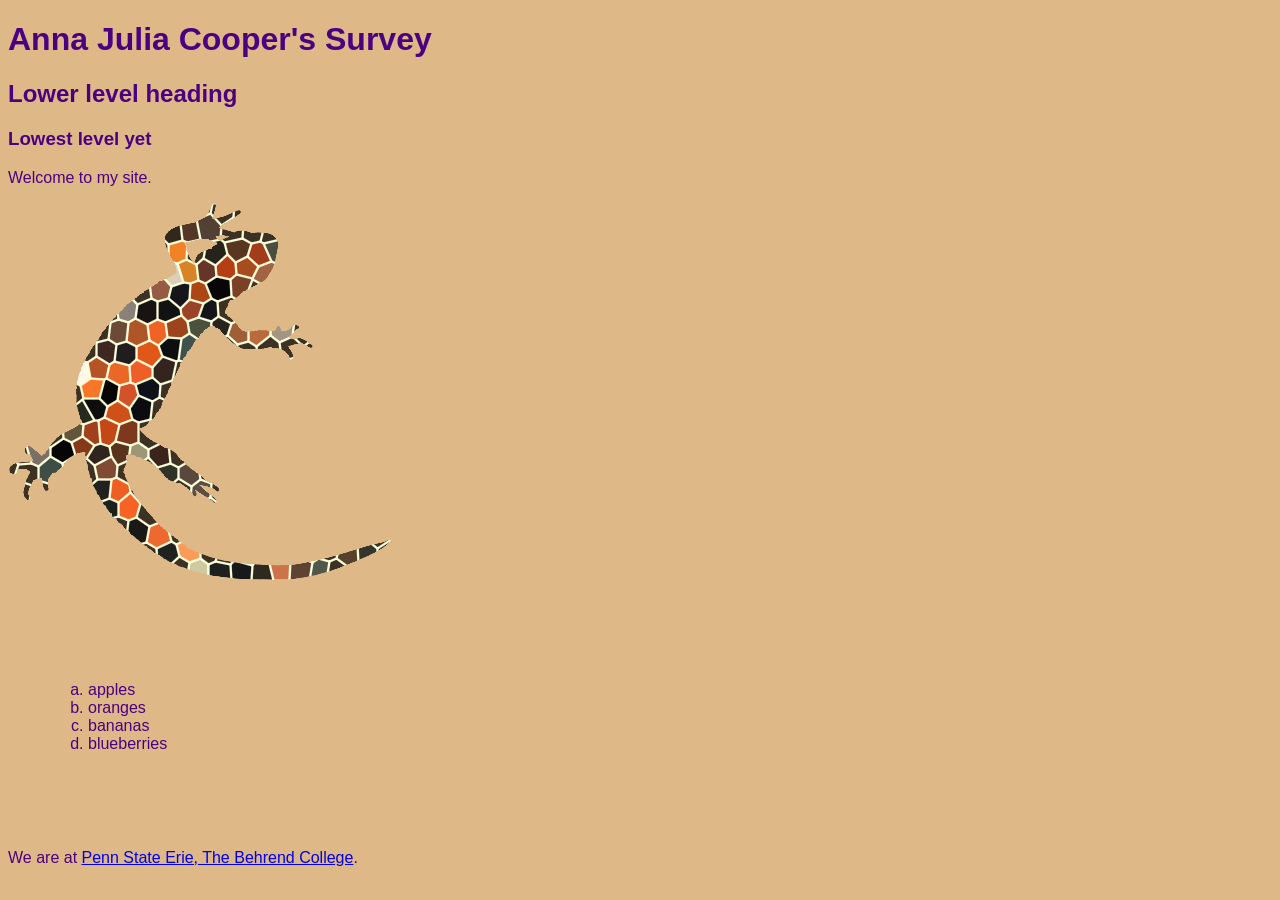
==== docs/index.html @ 784ca909 "doc file" ====
<!DOCTYPE html>
<html xmlns="http://www.w3.org/1999/xhtml" lang="en">
    <head>
        <title>My NewtFire Homepage</title>
        <meta charset="UTF-8" />
        <meta name="author" content="My Name" />
        <meta name="viewport" content="width=device-width, initial-scale=1.0" />
        <link rel="stylesheet" type="text/css" href="webstyle.css" />
        
    </head>
    <!--This page is published at https://newtfire.github.io/textEncoding-Hub/copy-and-rename-to-docs/ -->
    <body>
        <h1>Anna Julia Cooper's Survey</h1>
        <h2>Lower level heading</h2>
        <h3>Lowest level yet</h3>
        <p>Welcome to my site.</p>
        <img src="images/newt-mosaic4.png" alt="image of Dr. B's firebelly newt"/>
        <!--ebb: When pointing to images in your own repo, always use *relative* file associations: Here we are pointing to an images directory that's in the same
        folder as this HTML file we're editing. And we're going into the images folder to deliver the newt-mosaic4.png file inside. -->
        
        <ol>
            <li>apples</li>
            <li>oranges</li>
            <li>bananas</li>
            <li>blueberries</li>
        </ol>
        
        <p>We are at <a href="https://behrend.psu.edu/">Penn State Erie, The Behrend College</a>.</p>
        <!--ebb: The <a> element above is showing how to make an *absolute* file association with a literal, full website address. 
            Only do this for pointing OUTSIDE your own repo. -->
    </body>
</html>
---- docs/webstyle.css ----
body {
background-color: BurlyWood;
color: indigo;
font-family: arial, helvetica, sans-serif;
}
ol {list-style-type: lower-alpha;
padding: 5em;
    
}
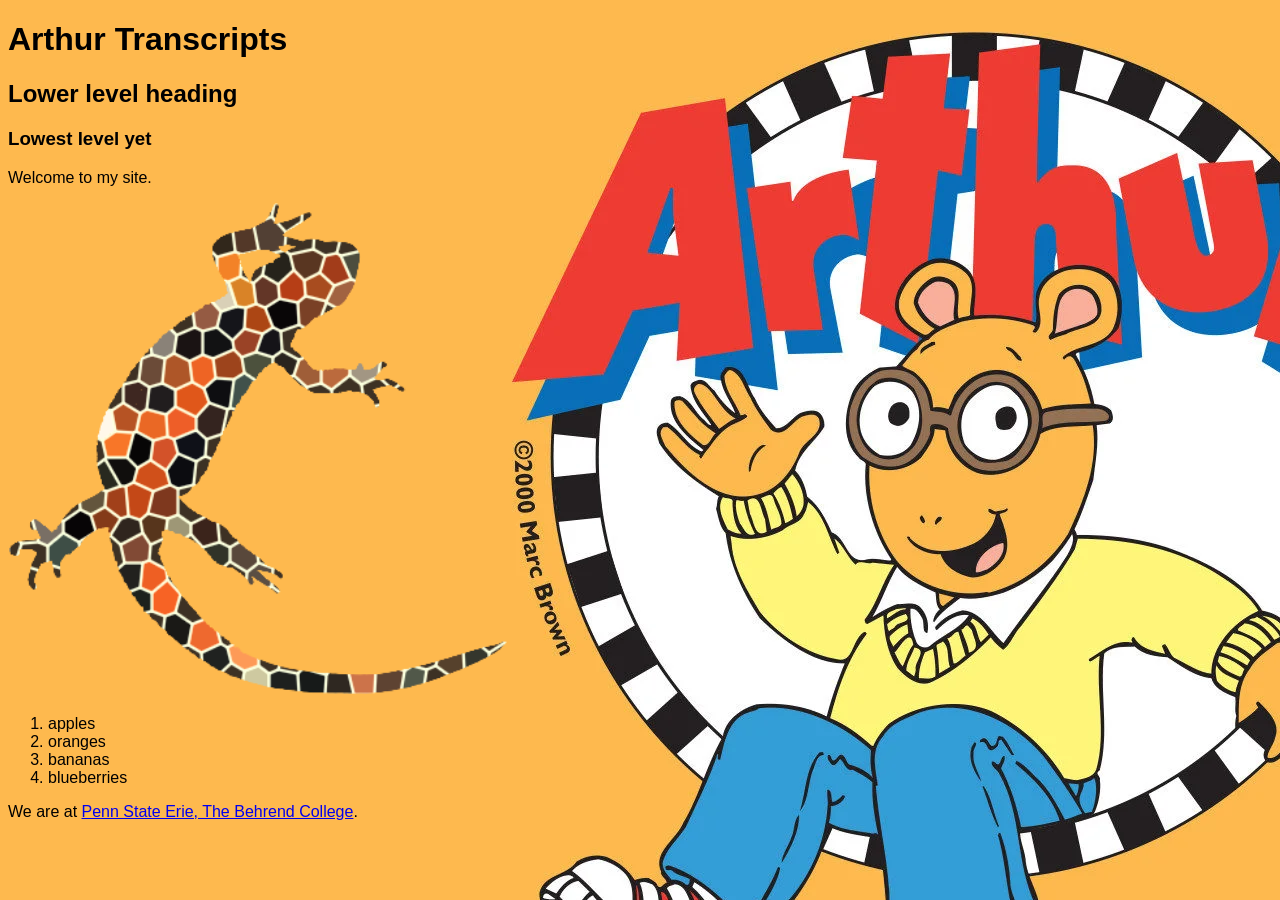
==== commit 366cea0f: "background change" ====
--- a/docs/index.html
+++ b/docs/index.html
@@ -1,23 +1,22 @@
 <!DOCTYPE html>
 <html xmlns="http://www.w3.org/1999/xhtml" lang="en">
     <head>
-        <title>My NewtFire Homepage</title>
+        <title>Arthur TV Transcripts</title>
         <meta charset="UTF-8" />
         <meta name="author" content="My Name" />
         <meta name="viewport" content="width=device-width, initial-scale=1.0" />
         <link rel="stylesheet" type="text/css" href="webstyle.css" />
         
     </head>
-    <!--This page is published at https://newtfire.github.io/textEncoding-Hub/copy-and-rename-to-docs/ -->
     <body>
-        <h1>Anna Julia Cooper's Survey</h1>
+        
+        <h1>Arthur Transcripts</h1>
         <h2>Lower level heading</h2>
         <h3>Lowest level yet</h3>
         <p>Welcome to my site.</p>
         <img src="images/newt-mosaic4.png" alt="image of Dr. B's firebelly newt"/>
-        <!--ebb: When pointing to images in your own repo, always use *relative* file associations: Here we are pointing to an images directory that's in the same
-        folder as this HTML file we're editing. And we're going into the images folder to deliver the newt-mosaic4.png file inside. -->
         
+      
         <ol>
             <li>apples</li>
             <li>oranges</li>
@@ -26,7 +25,6 @@
         </ol>
         
         <p>We are at <a href="https://behrend.psu.edu/">Penn State Erie, The Behrend College</a>.</p>
-        <!--ebb: The <a> element above is showing how to make an *absolute* file association with a literal, full website address. 
-            Only do this for pointing OUTSIDE your own repo. -->
+        
     </body>
 </html>
--- a/docs/webstyle.css
+++ b/docs/webstyle.css
@@ -1,10 +1,27 @@
+body { /*background:papayaWhip*/background: url(images/arthur.png);
+    font-family: Arial, Avantgarde, sans-serif;}
+    
+div.side-by-side {
+  display: flex; width: 80%; float:right}
 
-body {
-background-color: BurlyWood;
-color: indigo;
-font-family: arial, helvetica, sans-serif;
-}
-ol {list-style-type: lower-alpha;
-padding: 5em;
+img {width: 59%; max-width: 500px;}
+
+.featureBlock {background-color:orange; font-size: smaller;}
+
+.image {float:right; width:40%; max-width:300px;border:dotted; border-color:white}
+
+.button {color:white; font-family:roman, 'times new roman', times, serif;}
+
+.box {border-style:dashed; border-color:blue; margin:5%}
+
+div.threeD{}
+div.threeD iframe{width:90%; max-width:1280px; max-height:840px;}
+
+.text{float:bottom}
+
+.footer{width: 90%}
+
+.imgzoom{display: flex; flex-flow: row wrap; align-items: center; width: 75%; margin: 15px auto; padding: 1%; border-radius: 12px;}
     
-}
+
+.imgzoom img:hover {transform: scale(1.4);}
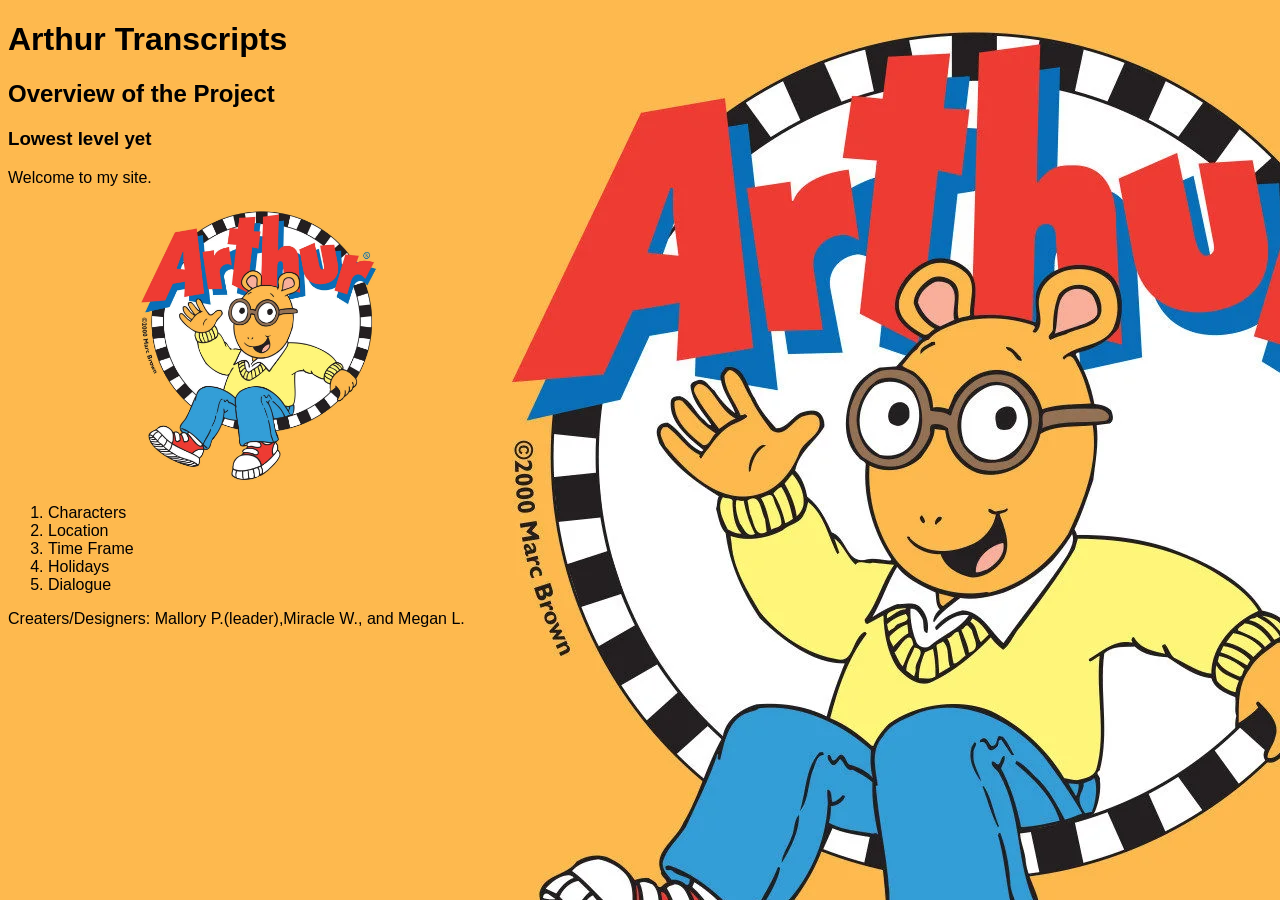
==== commit 4631ff23: "editing our webpage" ====
--- a/docs/index.html
+++ b/docs/index.html
@@ -11,20 +11,21 @@
     <body>
         
         <h1>Arthur Transcripts</h1>
-        <h2>Lower level heading</h2>
+        <h2>Overview of the Project</h2>
         <h3>Lowest level yet</h3>
         <p>Welcome to my site.</p>
-        <img src="images/newt-mosaic4.png" alt="image of Dr. B's firebelly newt"/>
+        <img src="images/arthur.png" alt="Arthur logo"/>
         
       
         <ol>
-            <li>apples</li>
-            <li>oranges</li>
-            <li>bananas</li>
-            <li>blueberries</li>
+            <li>Characters</li>
+            <li>Location</li>
+            <li>Time Frame</li>
+            <li>Holidays</li>
+            <li>Dialogue</li>
         </ol>
         
-        <p>We are at <a href="https://behrend.psu.edu/">Penn State Erie, The Behrend College</a>.</p>
+        <p>Creaters/Designers: Mallory P.(leader),Miracle W., and Megan L.</p>
         
     </body>
 </html>
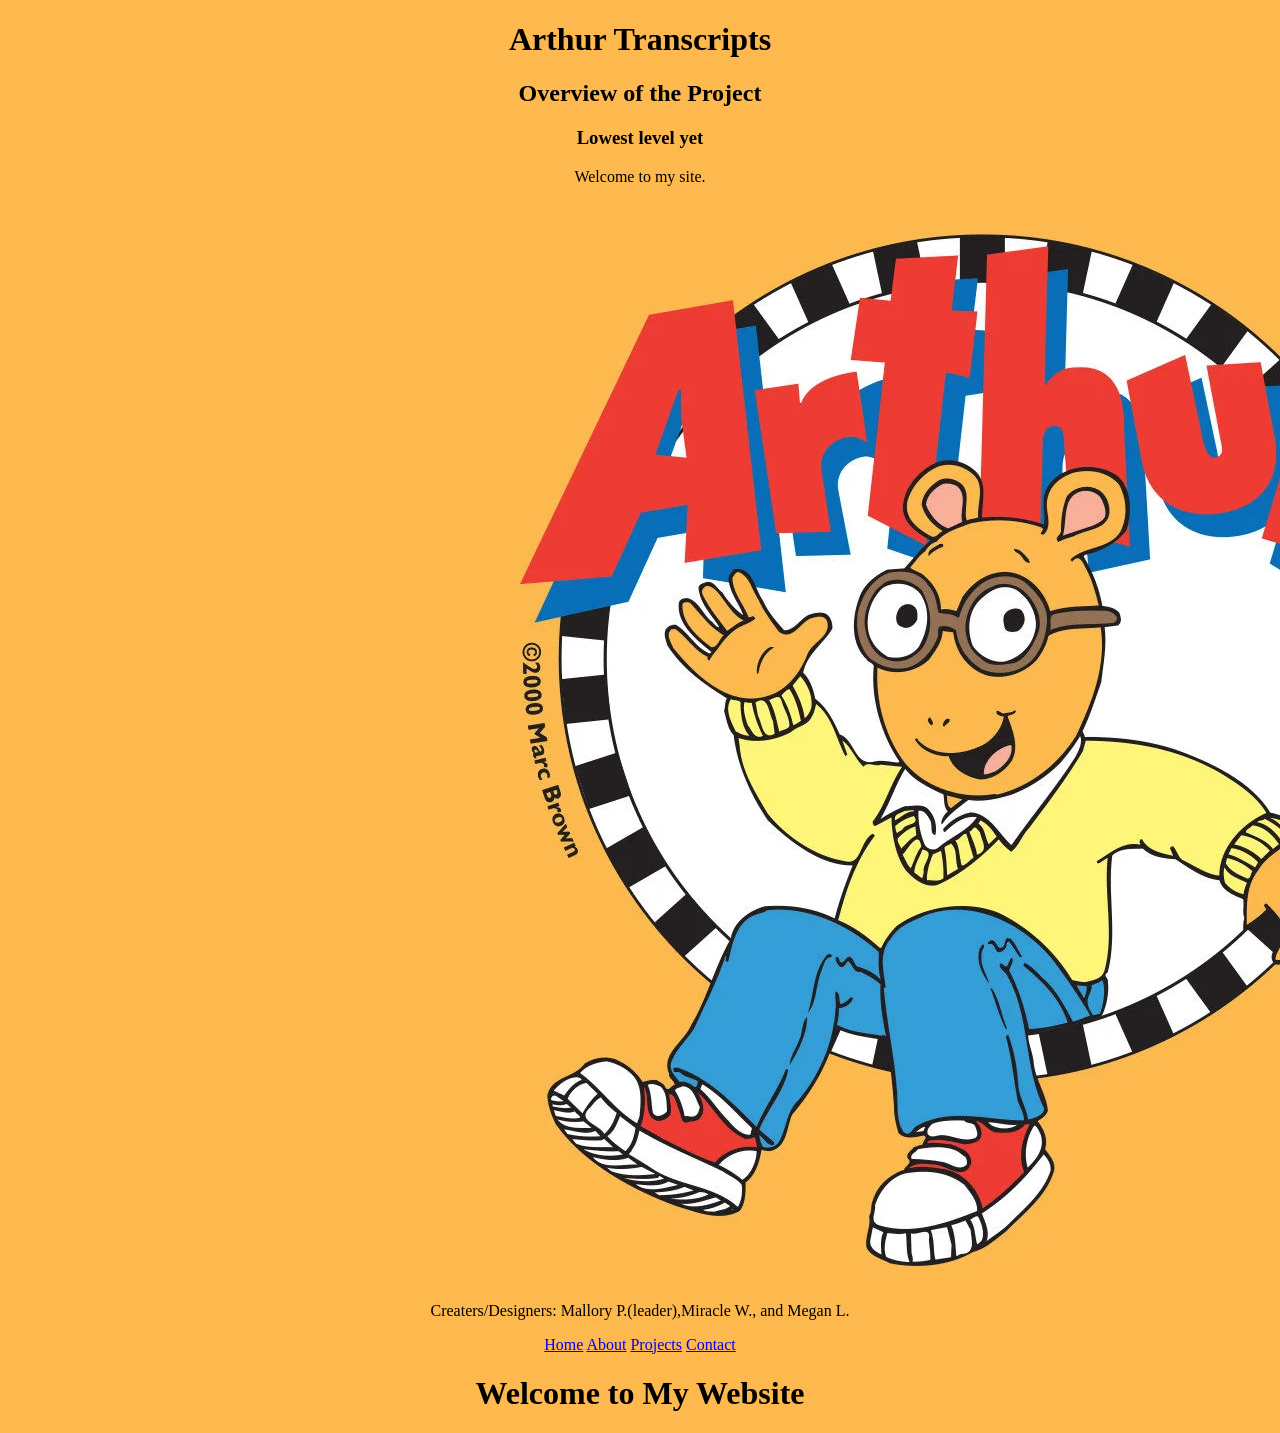
==== commit 93656ef0: "changes to Homepage website" ====
--- a/docs/index.html
+++ b/docs/index.html
@@ -8,24 +8,38 @@
         <link rel="stylesheet" type="text/css" href="webstyle.css" />
         
     </head>
+        <title>Centered Text</title>
+        <style>
+    body {
+      text-align: center;
+    }
+  </style>
     <body>
         
-        <h1>Arthur Transcripts</h1>
+        <h1>Arthur Transcripts </h1>
         <h2>Overview of the Project</h2>
         <h3>Lowest level yet</h3>
         <p>Welcome to my site.</p>
         <img src="images/arthur.png" alt="Arthur logo"/>
         
       
-        <ol>
-            <li>Characters</li>
-            <li>Location</li>
-            <li>Time Frame</li>
-            <li>Holidays</li>
-            <li>Dialogue</li>
-        </ol>
+ 
         
         <p>Creaters/Designers: Mallory P.(leader),Miracle W., and Megan L.</p>
+        <head>
+            <title>Top Navbar</title>
+            
+            <div class="navbar">
+                <a href="#">Home</a>
+                <a href="#">About</a>
+                <a href="#">Projects</a>
+                <a href="#">Contact</a>
+            </div>
+            
+            <div class="content">
+                <h1>Welcome to My Website</h1>
+            </div>  
+        </head>
         
-    </body>
+        
 </html>
--- a/docs/webstyle.css
+++ b/docs/webstyle.css
@@ -1,6 +1,7 @@
-body { /*background:papayaWhip*/background: url(images/arthur.png);
-    font-family: Arial, Avantgarde, sans-serif;}
-    
+body { /*background:papayaWhip*/background :#feb94e;
+:font-family:", Arial, "Bold", Helvetica, sans-serif;}
+  
+
 div.side-by-side {
   display: flex; width: 80%; float:right}
 
@@ -12,7 +13,7 @@
 
 .button {color:white; font-family:roman, 'times new roman', times, serif;}
 
-.box {border-style:dashed; border-color:blue; margin:5%}
+.box {border-style:dashed; border-color:black; margin:5%}
 
 div.threeD{}
 div.threeD iframe{width:90%; max-width:1280px; max-height:840px;}
@@ -22,6 +23,32 @@
 .footer{width: 90%}
 
 .imgzoom{display: flex; flex-flow: row wrap; align-items: center; width: 75%; margin: 15px auto; padding: 1%; border-radius: 12px;}
-    
+ 
 
-.imgzoom img:hover {transform: scale(1.4);}+    /* Navbar container */
+    .navbar {
+      background-color: #111;
+      overflow: hidden;
+      padding: 15px;
+      text-align: center;
+    }
+
+    /* Navbar links */
+    .navbar a {
+      color: white;
+      text-decoration: none;
+      padding: 14px 20px;
+      display: inline-block;
+    }
+
+    /* Hover effect */
+    .navbar a:hover {
+      background-color: #575757;
+    }
+
+    /* Main content */
+    .content {
+      padding: 20px;
+      text-align: center;
+    }
+.imgzoom img:hover {transform: scale(1.4);}
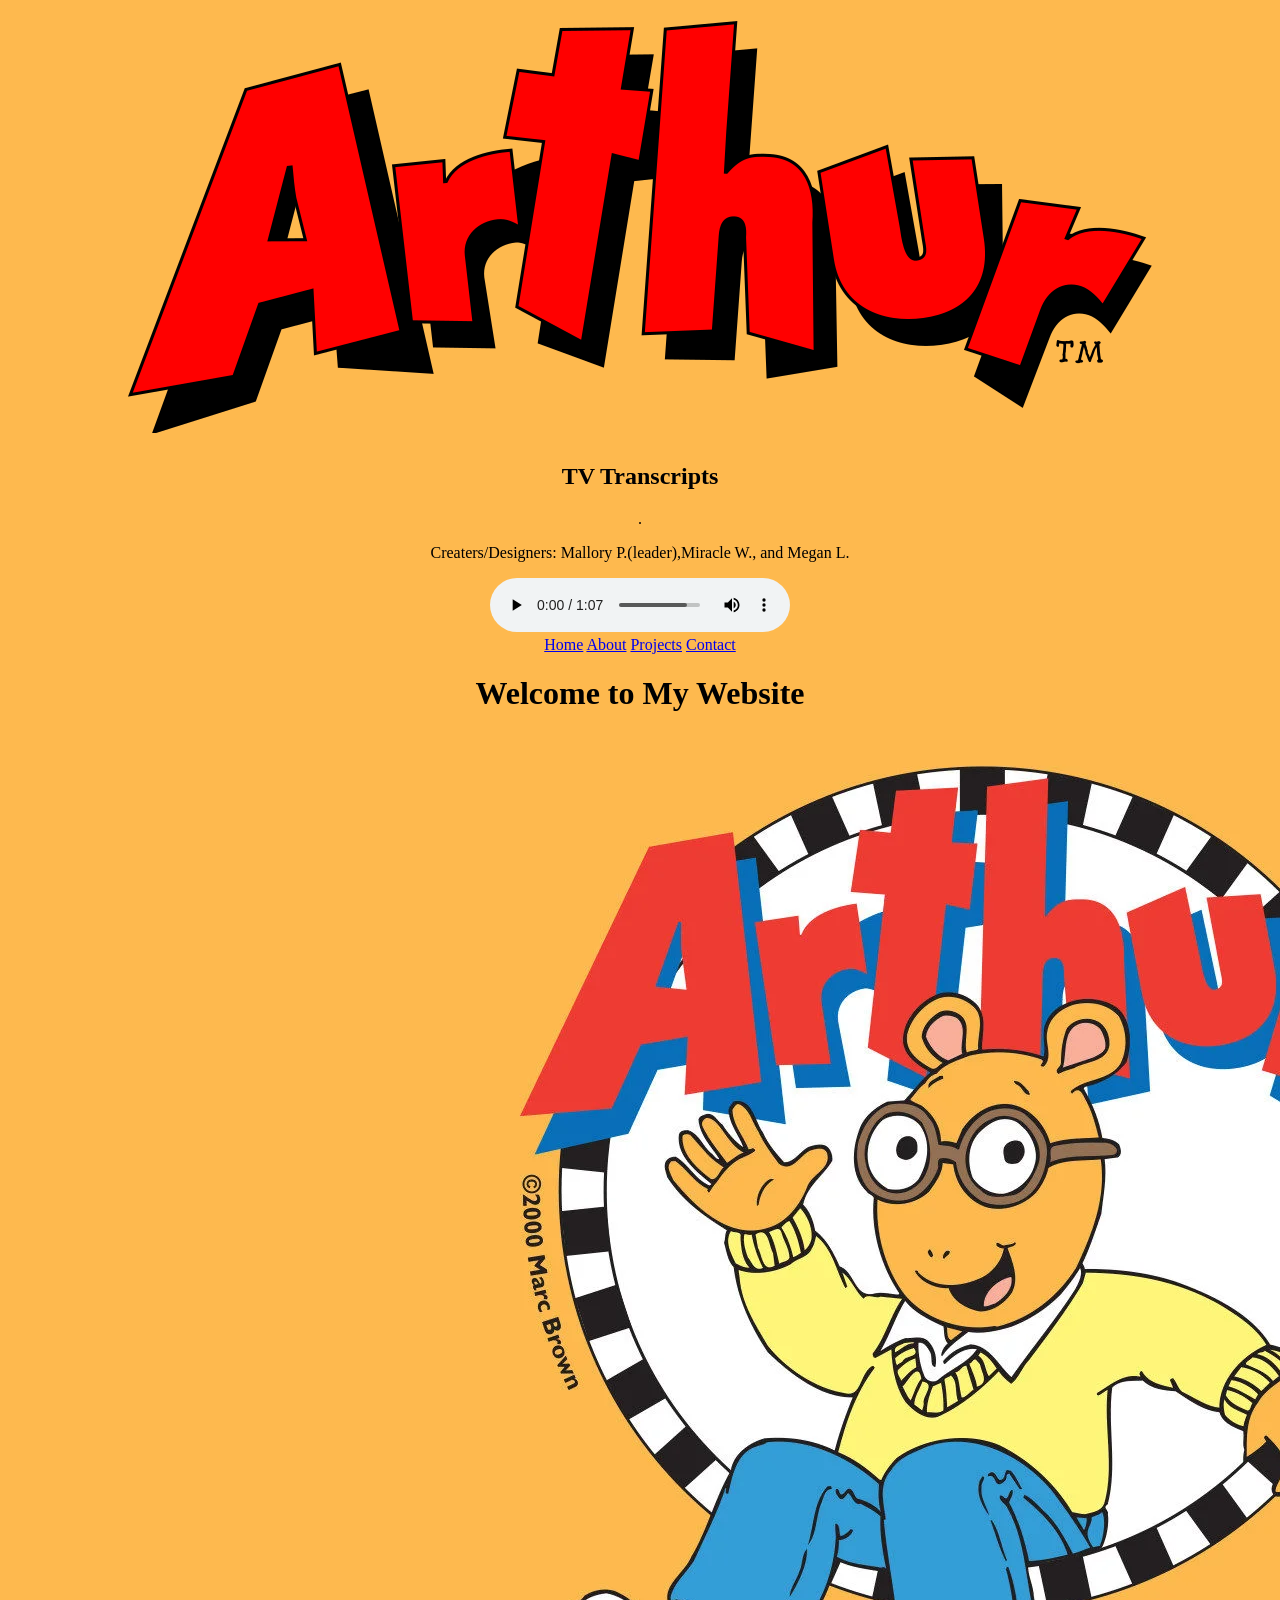
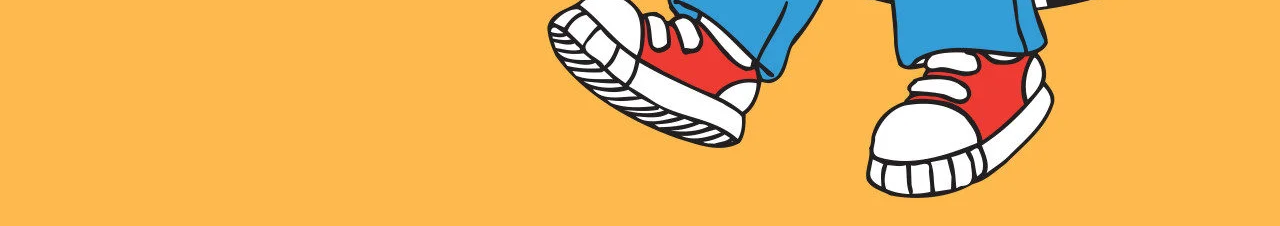
==== commit c8f1f388: "Updated index and CSS" ====
--- a/docs/index.html
+++ b/docs/index.html
@@ -16,17 +16,31 @@
   </style>
     <body>
         
-        <h1>Arthur Transcripts </h1>
-        <h2>Overview of the Project</h2>
-        <h3>Lowest level yet</h3>
-        <p>Welcome to my site.</p>
-        <img src="images/arthur.png" alt="Arthur logo"/>
+        <h1><img src="Arthur-Logo-PNG.png" /> </h1>
+
+<style>
+#glow-title {
+    text-align: center;
+    font-size: 50px;
+    color: #ff0000;
+    animation: glow 1.5s ease-in-out infinite alternate;
+}
+
+
+</style>
+
+        <h2>TV Transcripts</h2>
+        <h3></h3>
+        <p>.</p>
+ 
         
-      
+  
  
         
         <p>Creaters/Designers: Mallory P.(leader),Miracle W., and Megan L.</p>
         <head>
+            <audio controls src="Arthur.mp3"></audio>
+            
             <title>Top Navbar</title>
             
             <div class="navbar">
@@ -38,7 +52,9 @@
             
             <div class="content">
                 <h1>Welcome to My Website</h1>
+                <img src="images/arthur.png" alt="Arthur logo"/>
             </div>  
+
         </head>
         
         
--- a/docs/webstyle.css
+++ b/docs/webstyle.css
@@ -1,11 +1,11 @@
 body { /*background:papayaWhip*/background :#feb94e;
-:font-family:", Arial, "Bold", Helvetica, sans-serif;}
+:font-family:{ Arial, "Bold", Helvetica, sans-serif;}
   
 
 div.side-by-side {
   display: flex; width: 80%; float:right}
 
-img {width: 59%; max-width: 500px;}
+img {width: 30%; max-width: 500px;}
 
 .featureBlock {background-color:orange; font-size: smaller;}
 
@@ -35,7 +35,7 @@
 
     /* Navbar links */
     .navbar a {
-      color: white;
+      color: red;
       text-decoration: none;
       padding: 14px 20px;
       display: inline-block;
@@ -52,3 +52,6 @@
       text-align: center;
     }
 .imgzoom img:hover {transform: scale(1.4);}
+
+
+
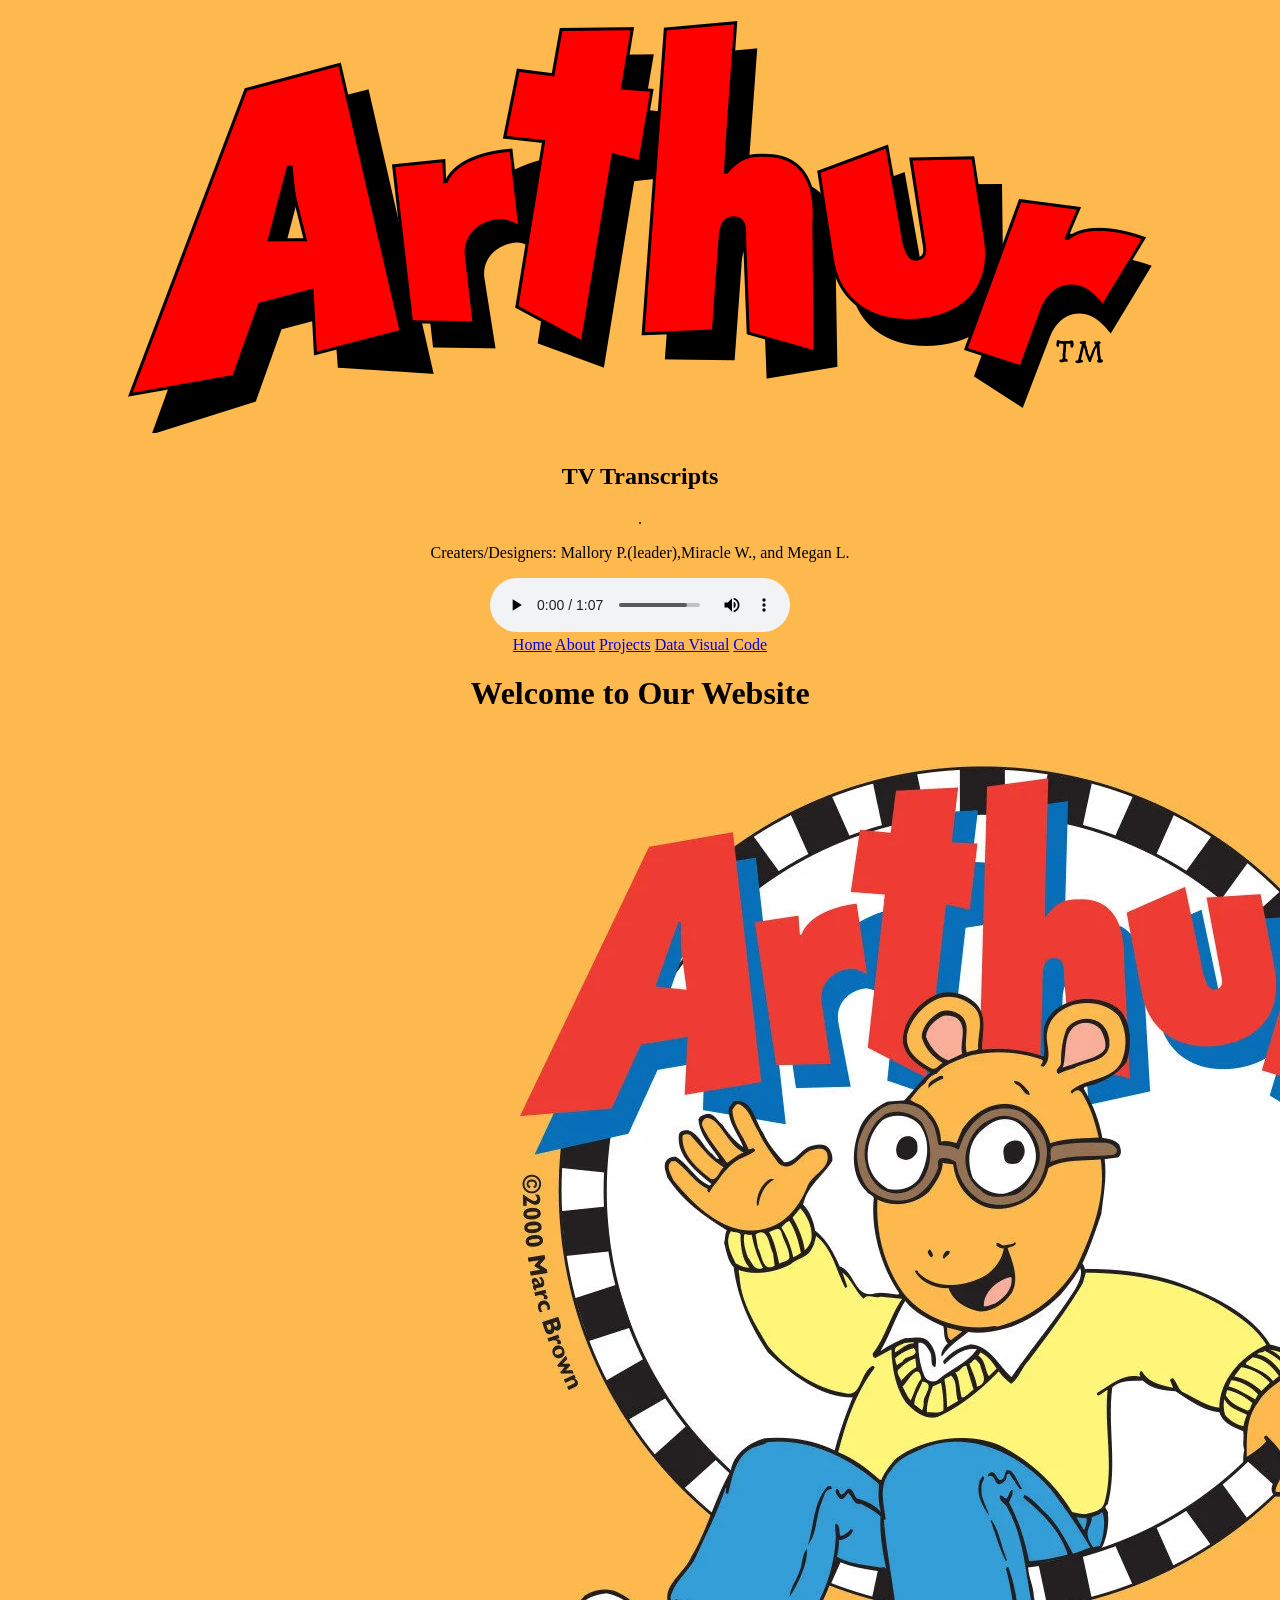
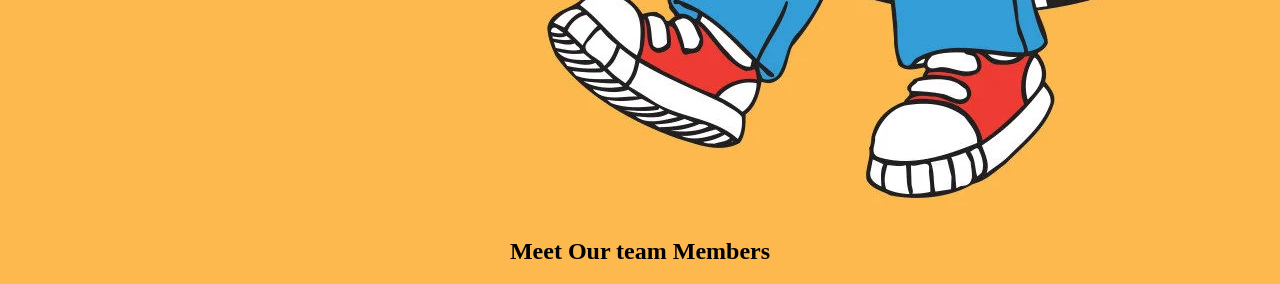
==== commit 91136178: "Updated website design and CSS" ====
--- a/docs/index.html
+++ b/docs/index.html
@@ -47,12 +47,14 @@
                 <a href="#">Home</a>
                 <a href="#">About</a>
                 <a href="#">Projects</a>
-                <a href="#">Contact</a>
+                <a href="#">Data Visual</a>
+                <a href="#">Code</a>
             </div>
             
             <div class="content">
-                <h1>Welcome to My Website</h1>
+                <h1>Welcome to Our Website</h1>
                 <img src="images/arthur.png" alt="Arthur logo"/>
+                <h2> Meet Our team Members</h2>
             </div>  
 
         </head>
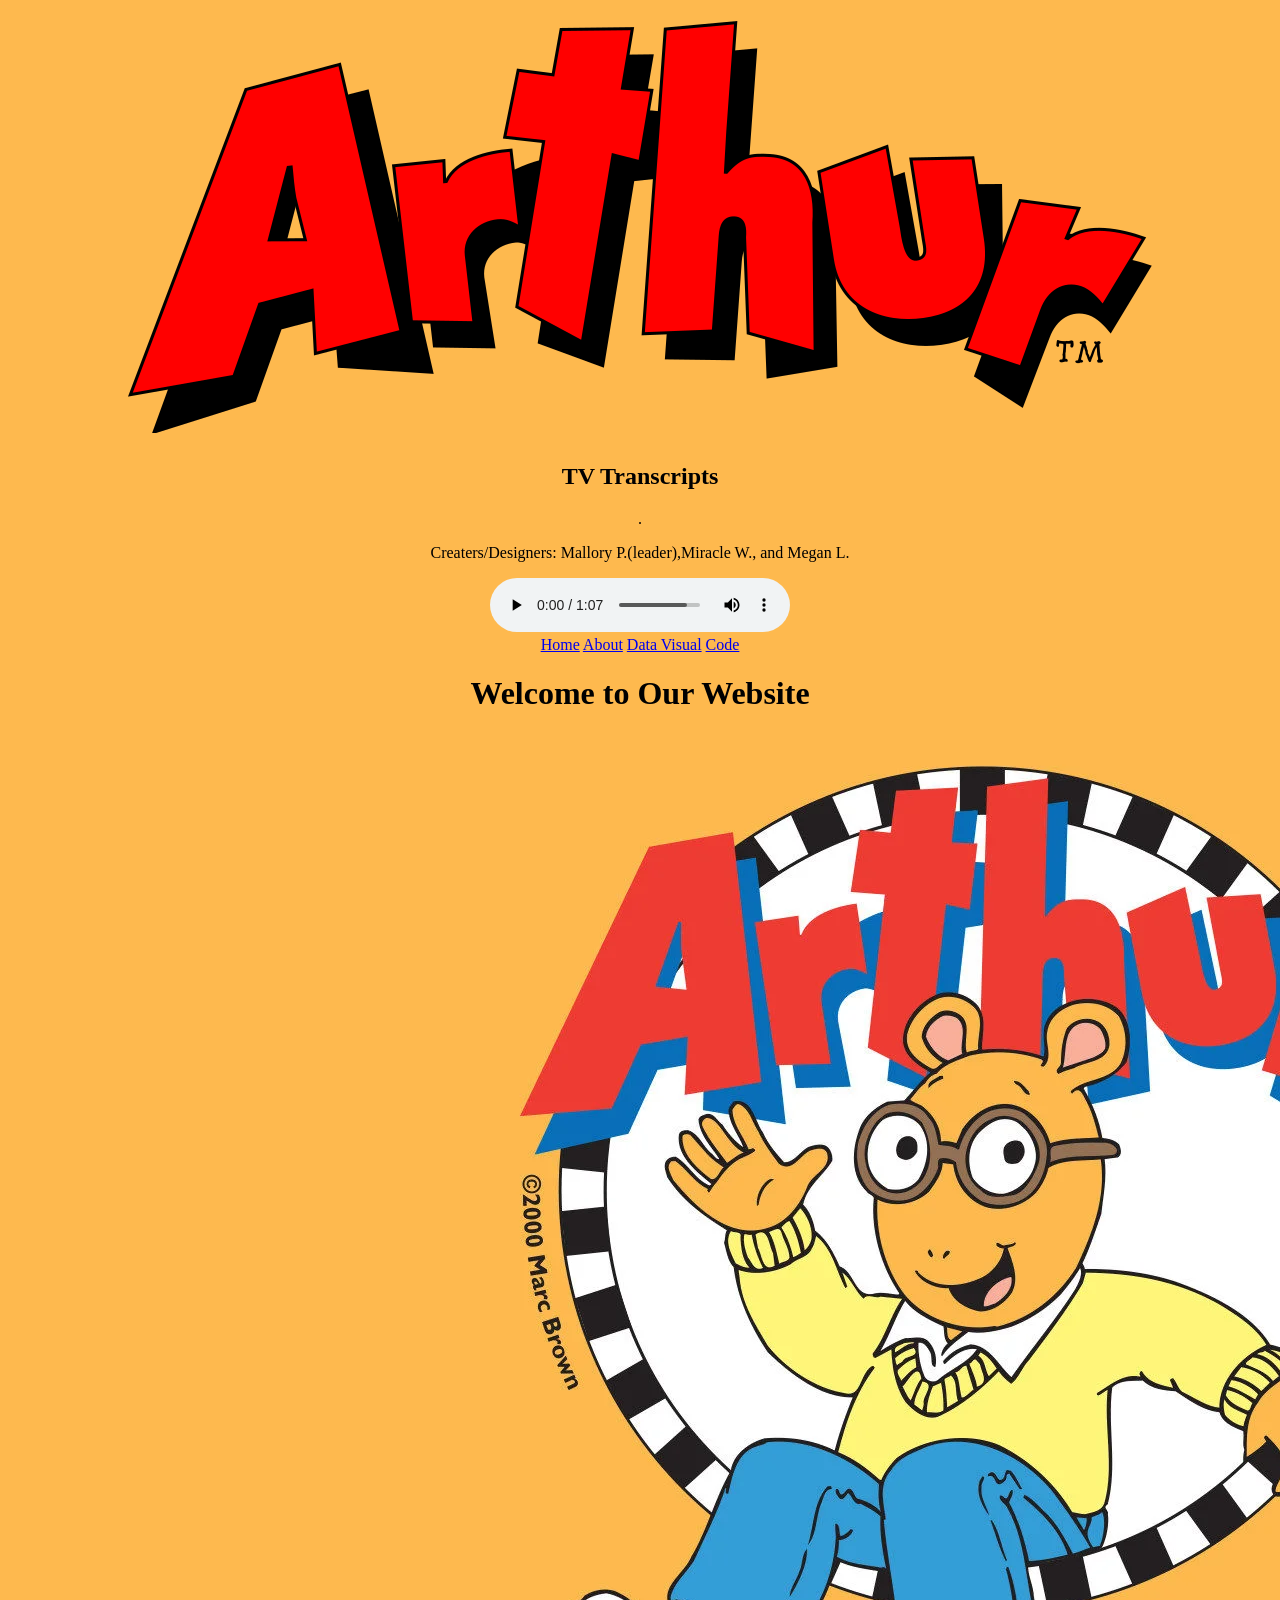
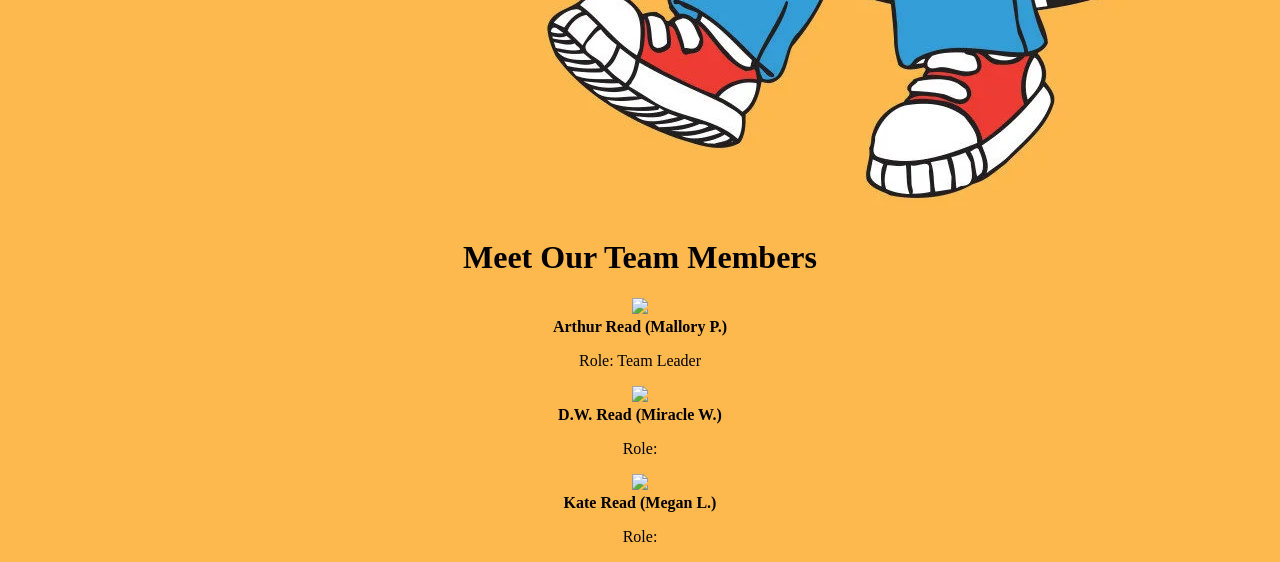
==== commit f5c958ed: "Updated website added page" ====
--- a/docs/index.html
+++ b/docs/index.html
@@ -44,9 +44,8 @@
             <title>Top Navbar</title>
             
             <div class="navbar">
-                <a href="#">Home</a>
-                <a href="#">About</a>
-                <a href="#">Projects</a>
+                <a href="index.html">Home</a>
+                <a href="about.html">About</a>
                 <a href="#">Data Visual</a>
                 <a href="#">Code</a>
             </div>
@@ -54,9 +53,41 @@
             <div class="content">
                 <h1>Welcome to Our Website</h1>
                 <img src="images/arthur.png" alt="Arthur logo"/>
-                <h2> Meet Our team Members</h2>
-            </div>  
-
+                        </div>  
+            <h1>Meet Our Team Members</h1>
+            
+            <div class="team-box">
+                
+                <div class="member">
+                    <div class="profile">
+                        <img src="arthurread.jpg">
+                    </div>
+                    <div>
+                        <b>Arthur Read (Mallory P.)</b>
+                        <p>Role: Team Leader</p>
+                    </div>
+                </div>
+                
+                <div class="member">
+                    <div class="profile">
+                        <img src="DWarthursister.png">
+                    </div>
+                    <div>
+                        <b>D.W. Read (Miracle W.)</b>
+                        <p>Role:</p>
+                    </div>
+                </div>
+                
+                <div class="member">
+                    <div class="profile">
+                        <img src="katereadyoungersister.png">
+                    </div>
+                    <div>
+                        <b>Kate Read (Megan L.)</b>
+                        <p>Role:</p>
+                    </div>
+                </div>
+             
         </head>
         
         
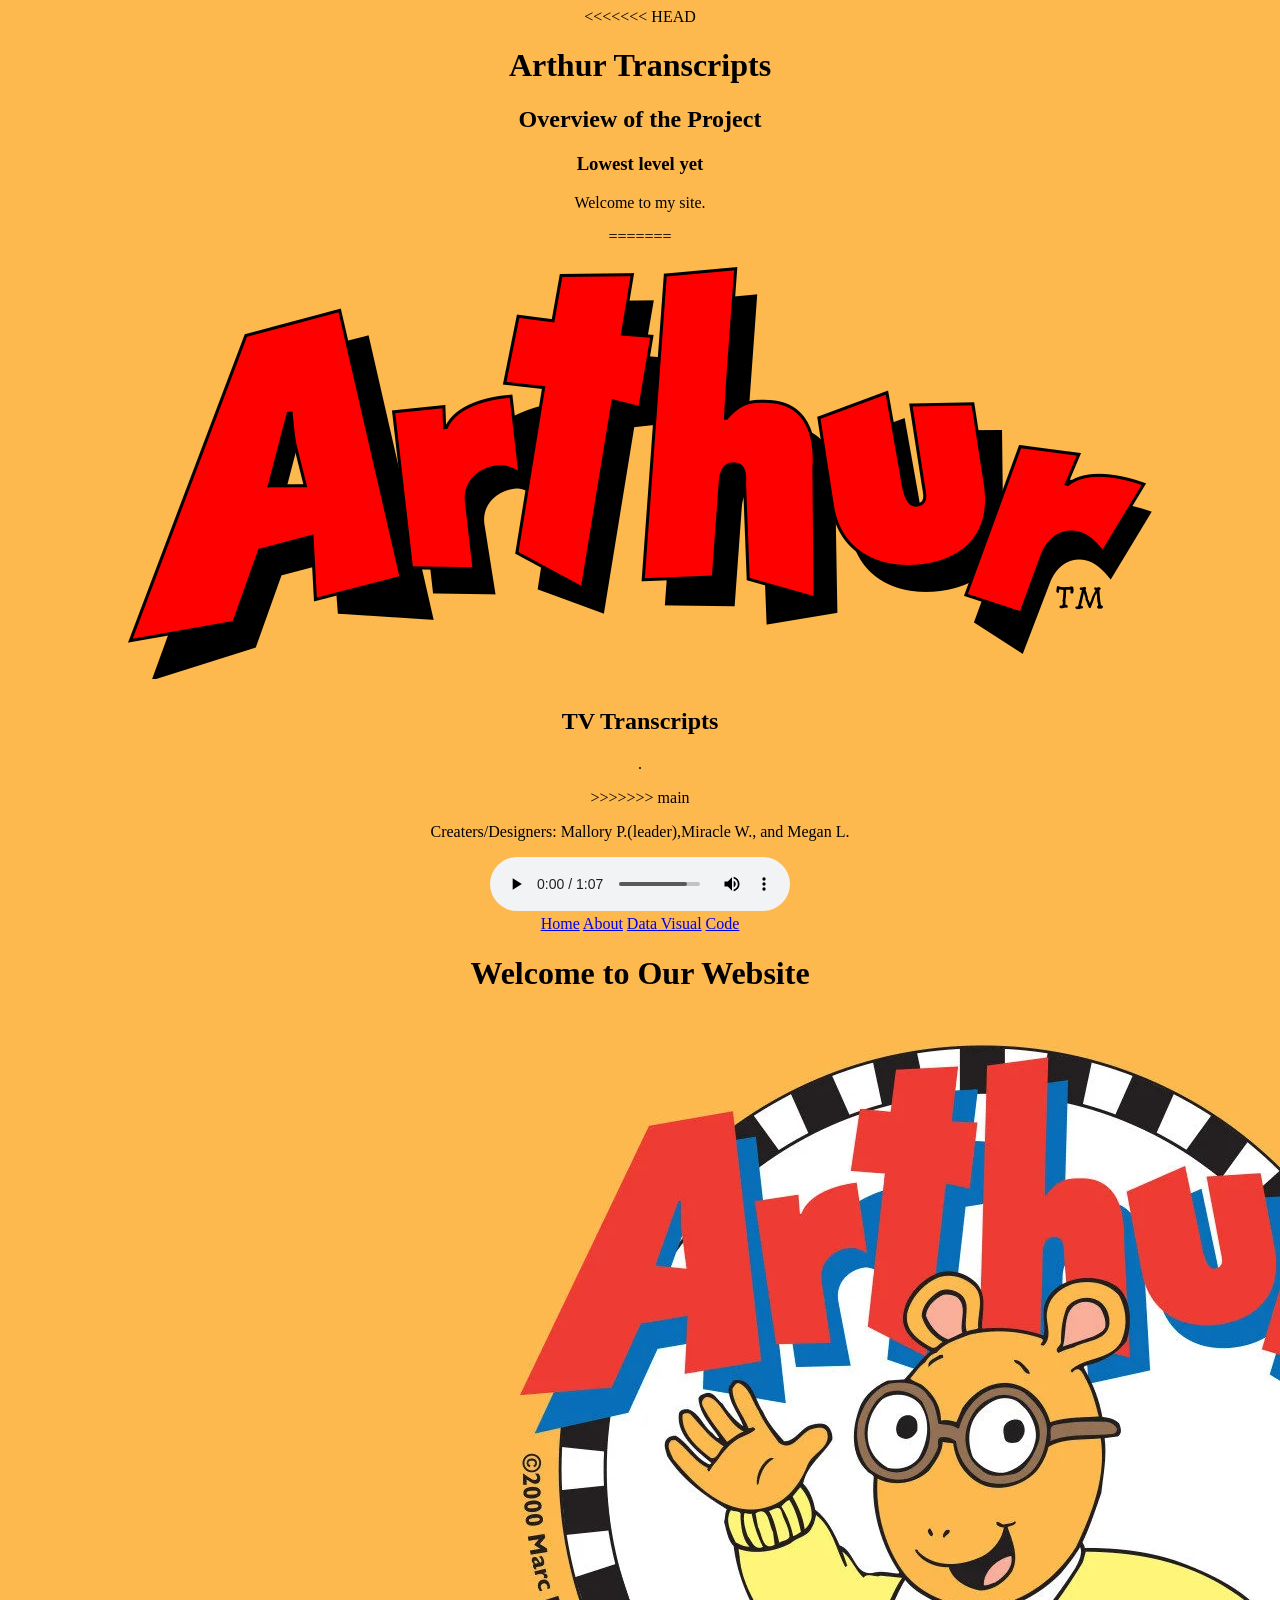
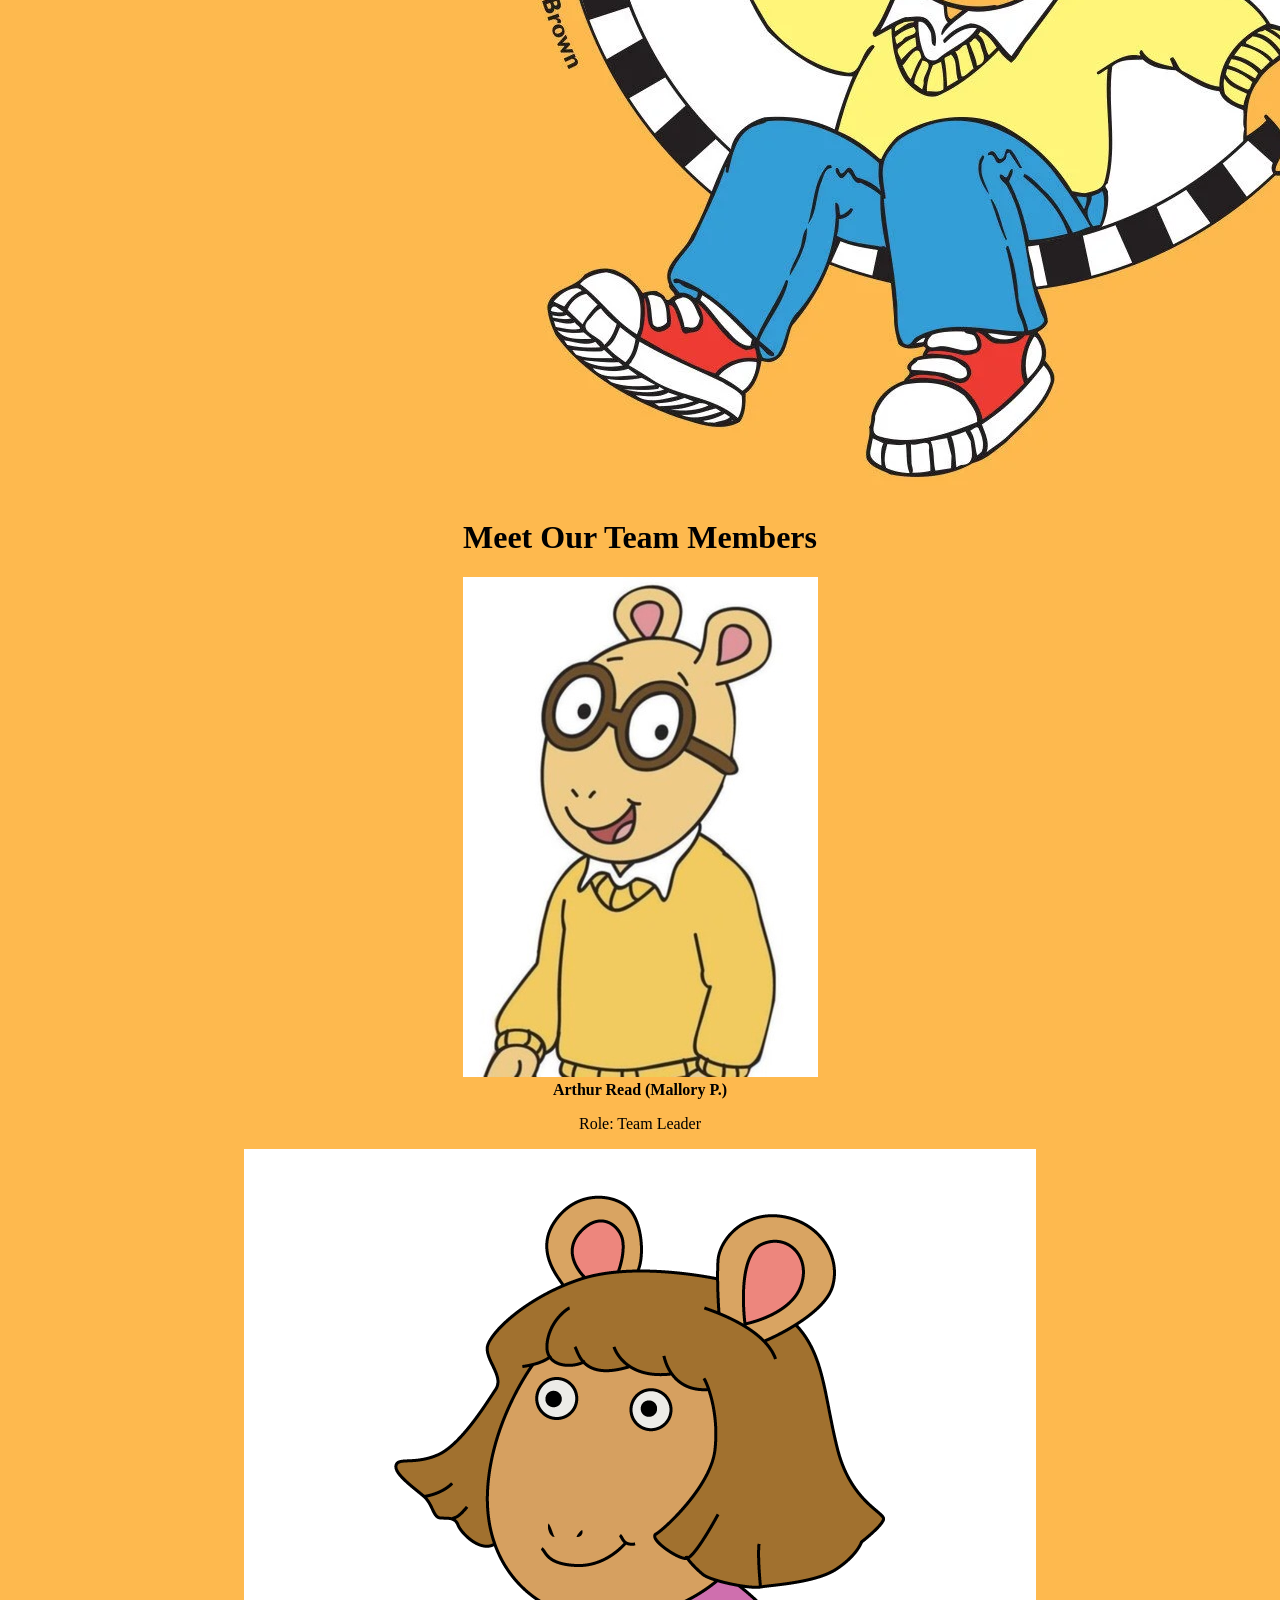
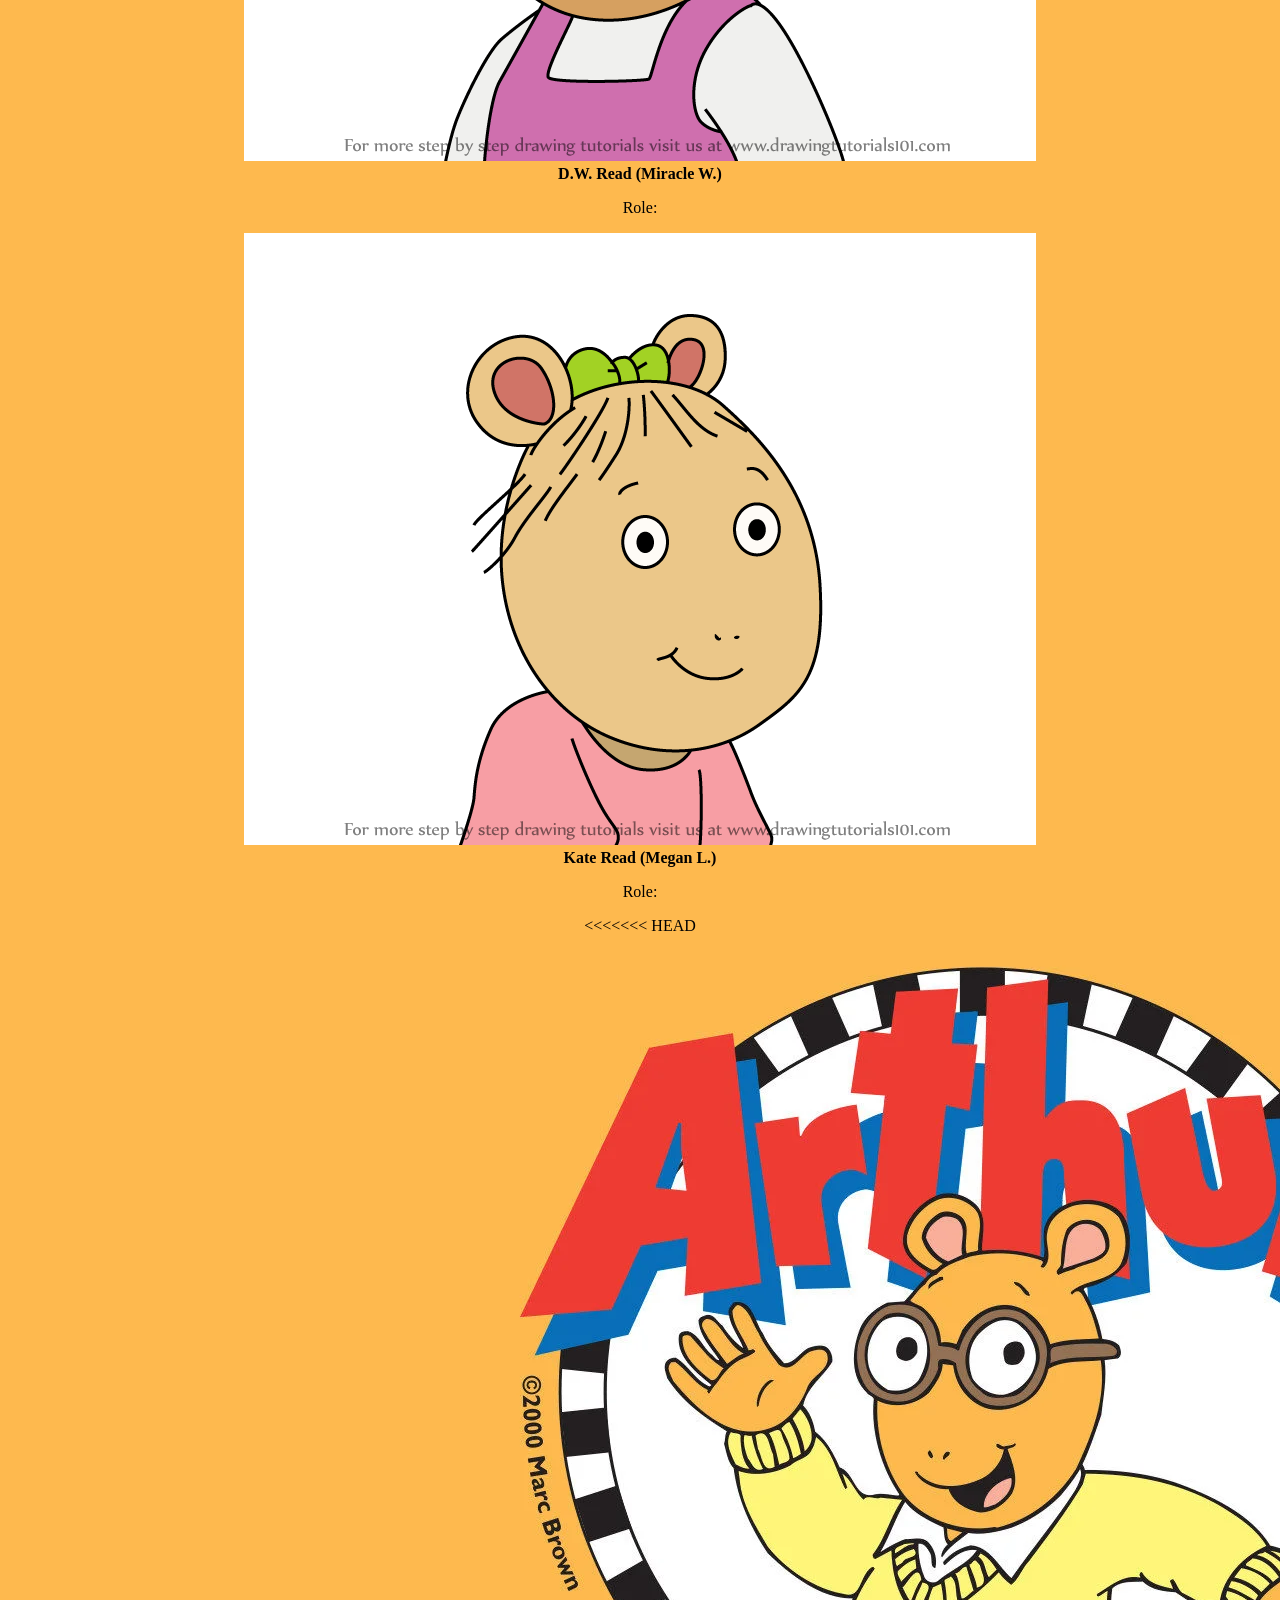
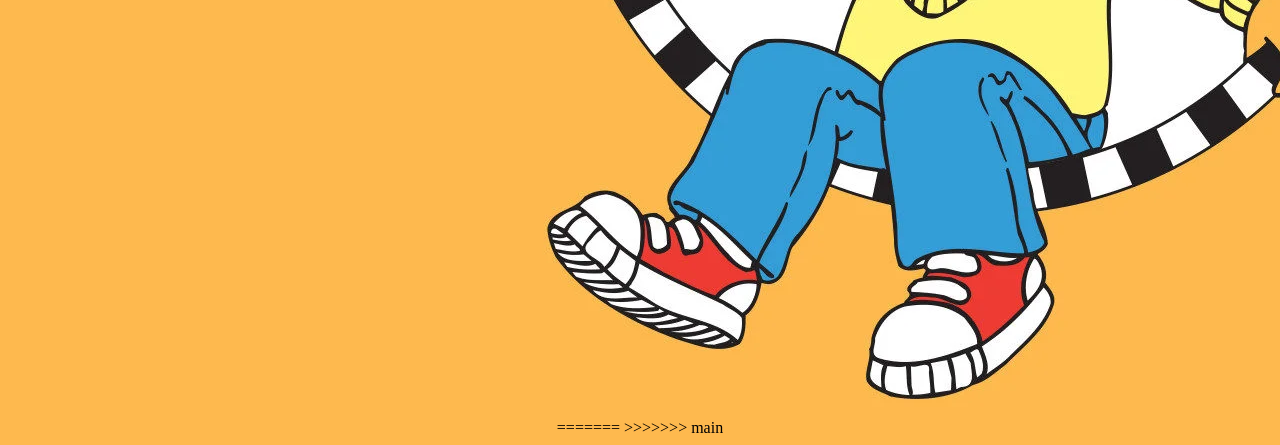
==== commit a69a5518: "redo the transcript from 2 weeks ago" ====
--- a/docs/index.html
+++ b/docs/index.html
@@ -16,6 +16,12 @@
   </style>
     <body>
         
+<<<<<<< HEAD
+        <h1>Arthur Transcripts</h1>
+        <h2>Overview of the Project</h2>
+        <h3>Lowest level yet</h3>
+        <p>Welcome to my site.</p>
+=======
         <h1><img src="Arthur-Logo-PNG.png" /> </h1>
 
 <style>
@@ -33,6 +39,7 @@
         <h3></h3>
         <p>.</p>
  
+>>>>>>> main
         
   
  
@@ -91,4 +98,9 @@
         </head>
         
         
+<<<<<<< HEAD
+        <img src="images/arthur.png" alt="Arthur logo"/>
+    </body>
+=======
+>>>>>>> main
 </html>
--- a/docs/webstyle.css
+++ b/docs/webstyle.css
@@ -1,5 +1,5 @@
 body { /*background:papayaWhip*/background :#feb94e;
-:font-family:{ Arial, "Bold", Helvetica, sans-serif;}
+:font-family:{ Arial, Bold, Helvetica, sans-serif;}
   
 
 div.side-by-side {
@@ -53,5 +53,31 @@
     }
 .imgzoom img:hover {transform: scale(1.4);}
 
+.team-box{
+display:flex;
+align-items:center;
+gap:200px;
+border:2px solid black;
+border-radius:25px;
+padding:20px;
+}
 
+.profile{
+width:70px;
+height:70px;
+border-radius:50%;
+overflow:hidden;
+margin-right:15px;
+}
 
+.profile img{
+width:100%;
+height:100%;
+object-fit:cover;
+display:block;
+}
+
+.member{
+display:flex;
+align-items:center;
+}
